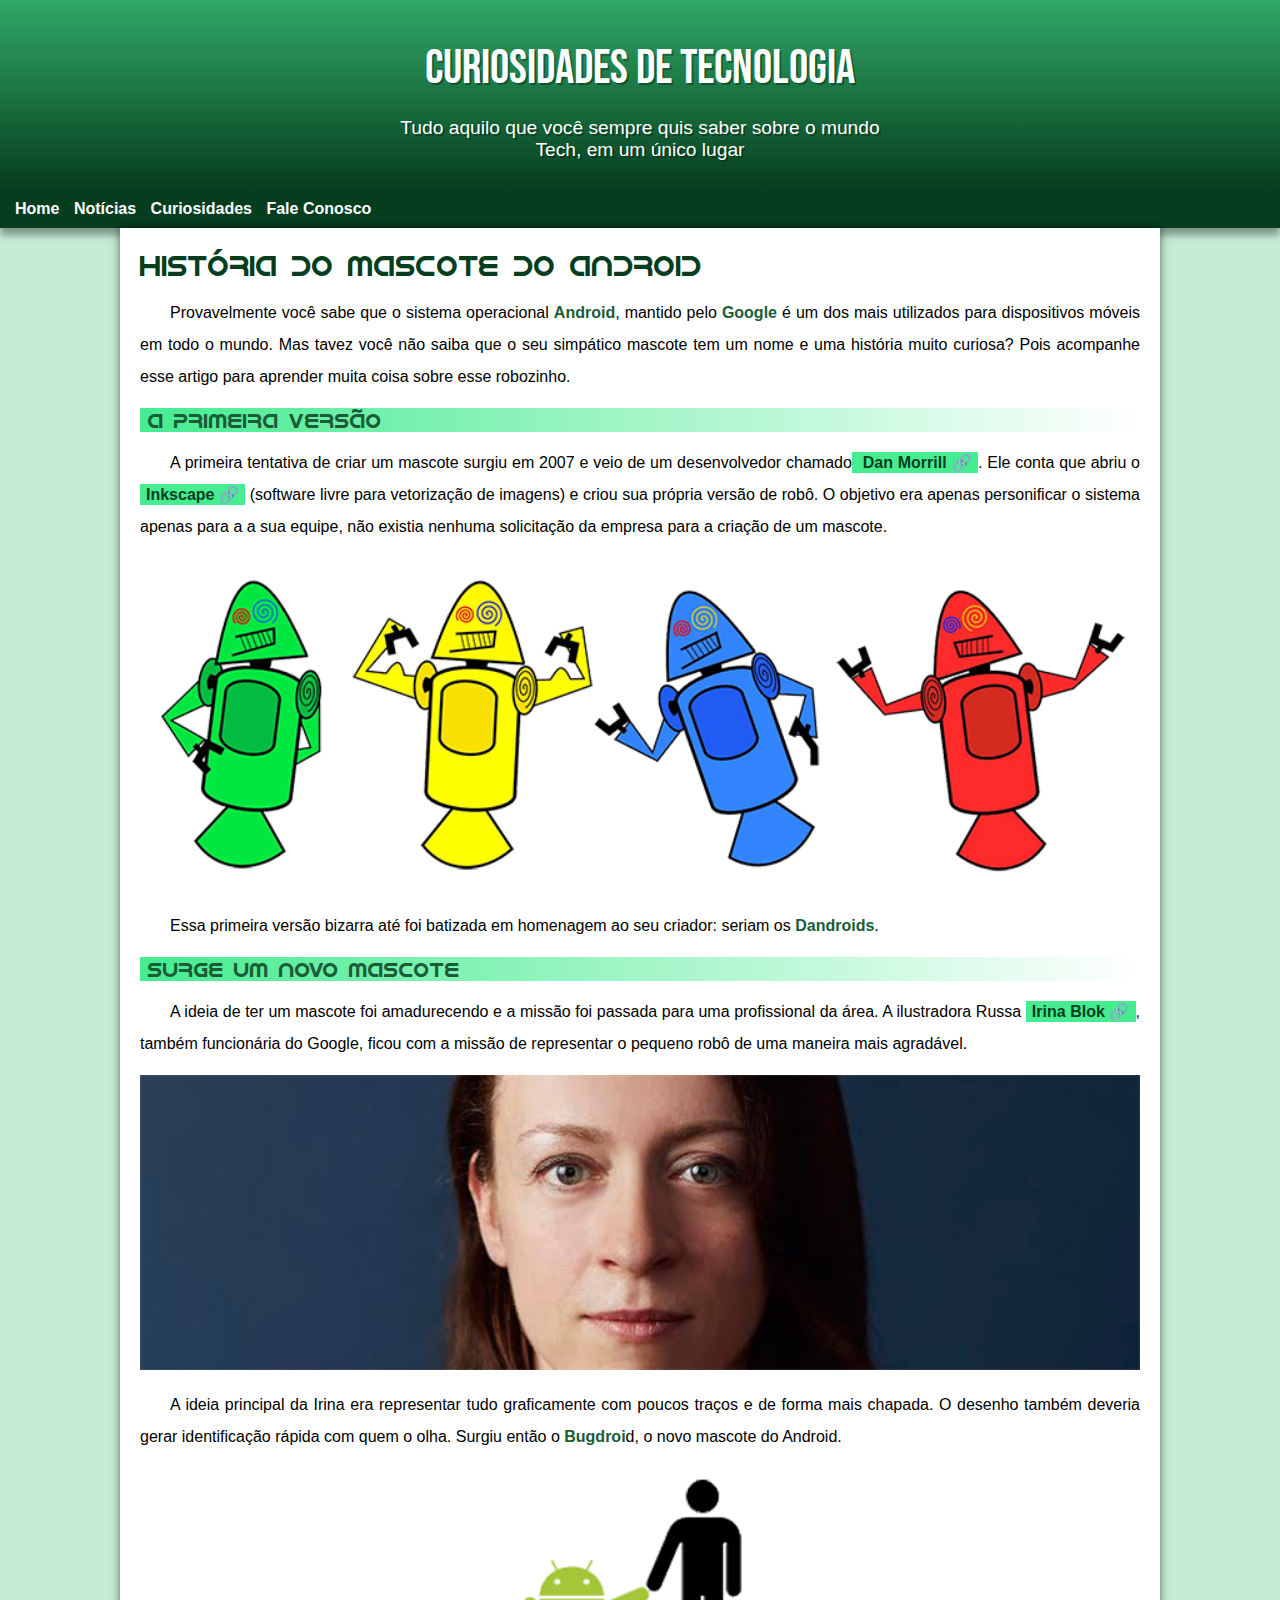
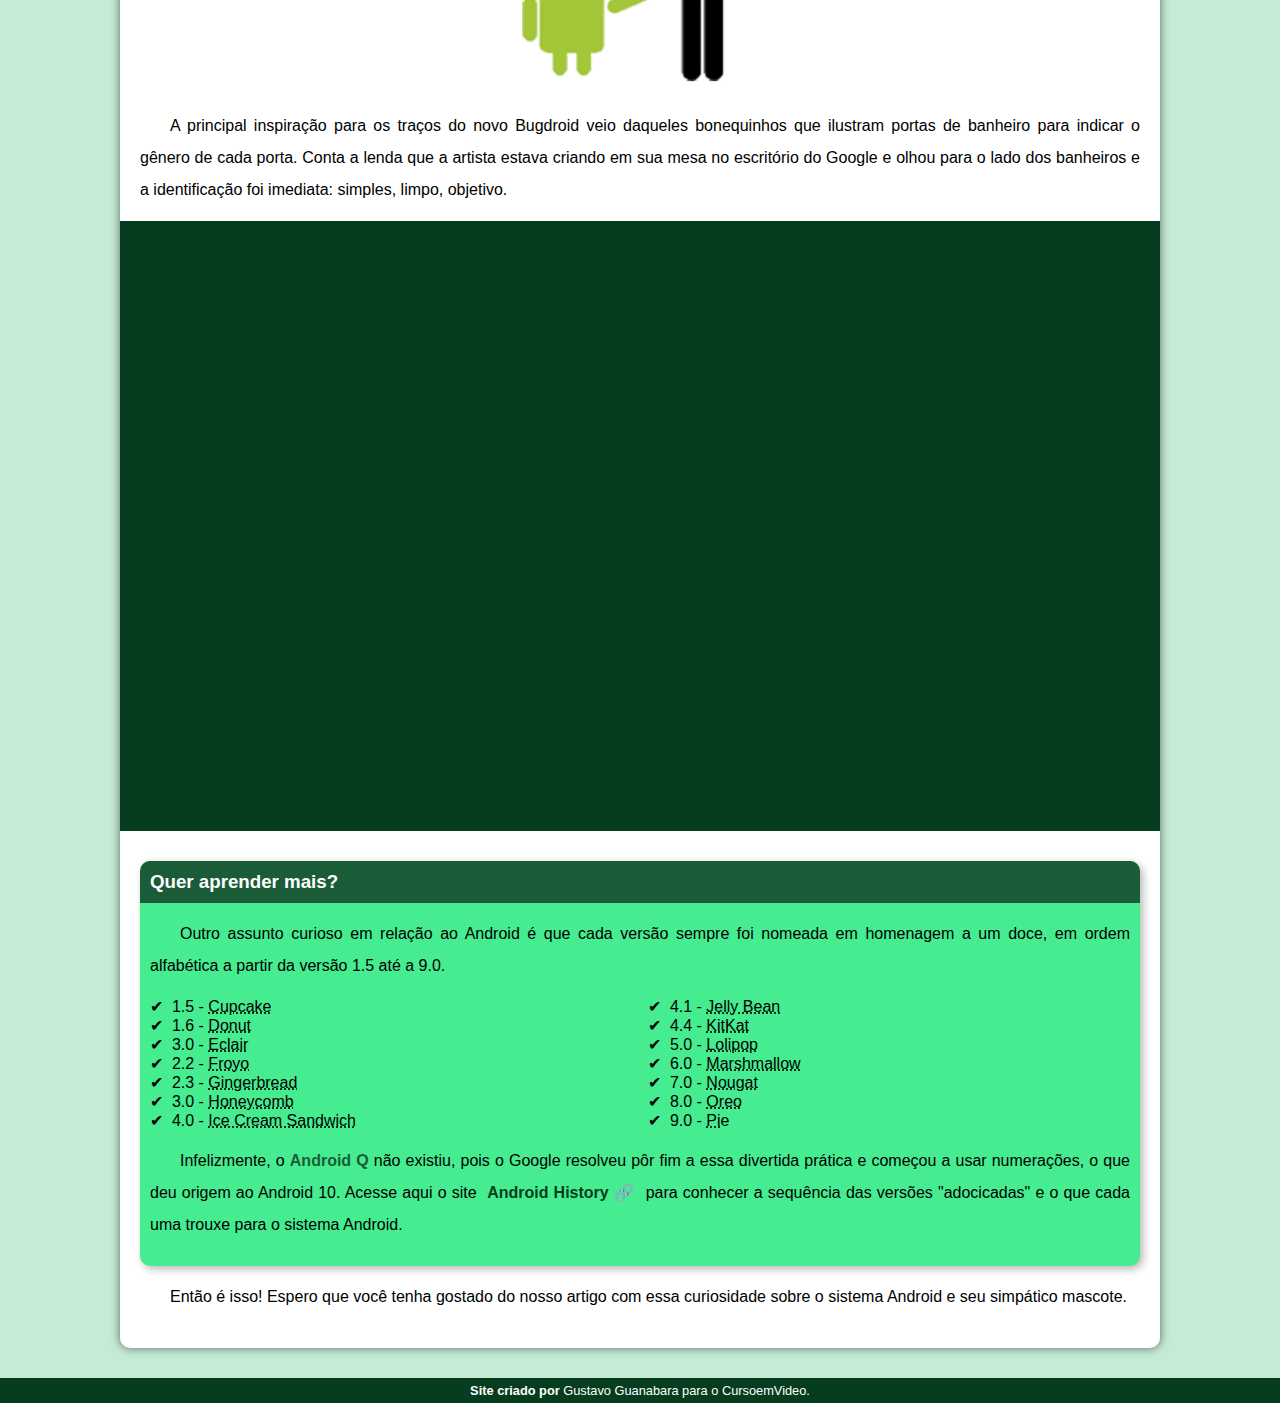
==== index.html @ 195d97dc "novo" ====
<!DOCTYPE html>
<html lang="pt-br">
<head>
    <meta charset="UTF-8">
    <meta http-equiv="X-UA-Compatible" content="IE=edge">
    <meta name="viewport" content="width=device-width, initial-scale=1.0">
    <title>Como surgiu o mascode do Android</title>
    <link rel="shortcut icon" href="imagens/favicon.ico" type="image/x-icon">
    <link rel="stylesheet" href="estilo/style.css">
</head>
<body>
    <header>
        <h1>Curiosidades de Tecnologia</h1>
        <p>Tudo aquilo que você sempre quis saber sobre o mundo Tech, em um único lugar</p>
    </header>
    <nav>
        <a href="#">Home</a>
        <a href="#">Notícias</a>
        <a href="#">Curiosidades</a>
        <a href="#">Fale Conosco</a>
    </nav>
    <main>
        <article>
            <h1>História do Mascote do Android</h1>

        <p>Provavelmente você sabe que o sistema operacional <strong>Android</strong>, mantido pelo <strong>Google</strong> é um dos mais utilizados para dispositivos móveis em todo o mundo. Mas tavez você não saiba que o seu simpático mascote tem um nome e uma história muito curiosa? Pois acompanhe esse artigo para aprender muita coisa sobre esse robozinho.</p>

        <h2>A primeira versão</h2>

        <p>A primeira tentativa de criar um mascote surgiu em 2007 e veio de um desenvolvedor chamado<a href="https://androidcommunity.com/dan-morrill-shows-us-the-android-mascot-that-almost-was-20130103/" target="_blank"class="externo"> Dan Morrill</a>. Ele conta que abriu o <a href="https://inkscape.org/pt-br/" target="_blank"class="externo">Inkscape</a> (software livre para vetorização de imagens) e criou sua própria versão de robô. O objetivo era apenas personificar o sistema apenas para a a sua equipe, não existia nenhuma solicitação da empresa para a criação de um mascote.</p>

        <picture>
            <source media="(max-width:600px )" srcset="imagens/dan-droids-pq.png">
            <img src="imagens/dan-droids.png" alt="Primeiro mascote do Android">
        </picture>

        <p>Essa primeira versão bizarra até foi batizada em homenagem ao seu criador: seriam os<strong> Dandroids</strong>.</p>

        <h2>Surge um novo mascote</h2>

        <p>A ideia de ter um mascote foi amadurecendo e a missão foi passada para uma profissional da área. A ilustradora Russa <a href="https://www.irinablok.com/android" target="_blank"class="externo">Irina Blok</a>, também funcionária do Google, ficou com a missão de representar o pequeno robô de uma maneira mais agradável.</p>
        <picture>
            <source media="(max-width: 600px)" srcset="imagens/irina-blok-pq.jpg">
            <img src="imagens/irina-blok.jpg" alt="Irina Blok, criadora do bugdroid">
       </picture>

        <p>A ideia principal da Irina era representar tudo graficamente com poucos traços e de forma mais chapada. O desenho também deveria gerar identificação rápida com quem o olha. Surgiu então o <strong>Bugdroi</strong>d, o novo mascote do Android.</p>

        <img src="imagens/bugdroid.png" class="pequena" alt="">

        <p>A principal inspiração para os traços do novo Bugdroid veio daqueles bonequinhos que ilustram portas de banheiro para indicar o gênero de cada porta. Conta a lenda que a artista estava criando em sua mesa no escritório do Google e olhou para o lado dos banheiros e a identificação foi imediata: simples, limpo, objetivo.</p>

        <div class="video">
            <iframe width="560" height="315" src="https://www.youtube.com/embed/l2UDgpLz20M" title="YouTube video player" frameborder="0" allow="accelerometer; autoplay; clipboard-write; encrypted-media; gyroscope; picture-in-picture" allowfullscreen></iframe>
        </div>
        
        <aside>
            <h3>
                Quer aprender mais?
          </h3>

            <p>Outro assunto curioso em relação ao Android é que cada versão sempre foi nomeada em homenagem a um doce, em ordem alfabética a partir da versão 1.5 até a 9.0.</p>
            
            <ul>
                <li>1.5 - <abbr title="Bolo de copo">Cupcake</abbr></li>
                <li>1.6 - <abbr title="Rosquinha">Donut</abbr></li>
                <li>3.0 - <abbr title="bomba">Eclair</abbr></li>
                <li>2.2 - <abbr title="Iogurte congelado">Froyo</abbr></li>
                <li>2.3 - <abbr title="Biscoito de Gengibre">Gingerbread</abbr></li>
                <li>3.0 - <abbr title="Favo de Mel">Honeycomb</abbr></li>
                <li>4.0 - <abbr title="Sanduiche de Sorvete">Ice Cream Sandwich</abbr></li>
                <li>4.1 - <abbr title="Jujuba">Jelly Bean</abbr></li>
                <li>4.4 - <abbr title="Kitkat">KitKat</abbr></li>
                <li>5.0 - <abbr title="Pirulito">Lolipop</abbr></li>
                <li>6.0 - <abbr title="Marshmallow">Marshmallow</abbr></li>
                <li>7.0 - <abbr title="Torrone">Nougat</abbr></li>
                <li>8.0 - <abbr title="Oreo">Oreo</abbr></li>
                <li>9.0 - <abbr title="Torta">Pi</abbr>e</li>
            </ul>

            <p>
                Infelizmente, o <strong>Android Q</strong> não existiu, pois o Google resolveu pôr fim a essa divertida prática e começou a usar numerações, o que deu origem ao Android 10.
                Acesse aqui o site<a href="https://www.android.com/intl/pt-BR_br/history/" target="_blank"class="externo"> Android History</a> para conhecer a sequência das versões "adocicadas" e o que cada uma trouxe para o sistema Android.
            </p>
        </aside>
        
        <p>Então é isso! Espero que você tenha gostado do nosso artigo com essa curiosidade sobre o sistema Android e seu simpático mascote.</p>
        </article>
    </main>
    <footer>
        <p><a href="https://github.com/gustavoguanabara/html-css/tree/master/aulas-pdf" target="_blank">Site criado por</a> Gustavo Guanabara para o CursoemVideo.</p>   
    </footer>
</body>
</html>
---- estilo/style.css ----
@charset "UTF-8";

@import url('https://fonts.googleapis.com/css2?family=Bebas+Neue&display=swap');

@font-face{
    font-family: 'Android';
    src: url('../fontes/idroid.otf') format('opentype');
    font-weight: normal;
}


:root{
    --cor0:#c5ebd6;
    --cor1:#45ec90;
    --cor2:#3ddc84;
    --cor3:#2fa866;
    --cor4:#1a5c37;
    --cor5:#063d1e;

    --fonte-padrao: Arial, Verdana, Helvetica, sans-serif;
    --fonte-destaque: 'Bebas Neue', cursive; 
    --fonte-android:'Android', cursive; 
}

*{
    margin: 0px;
    padding: 0px;
}

body{
    background-color: var(--cor0);
    font-family: var(--fonte-padrao);
}

a.externo::after{
    content: '\00A0\1F517';
}

header{
    background-image: linear-gradient(to bottom, var(--cor3), var(--cor5));
    background-color: var(--cor4);
    min-height: 150px;
    text-align: center;
    padding-top: 40px;
}

header > p{
    font-family: var(--fonte-padrao);
    color: white;
    font-size: 1.2em;
    max-width: 500px;
    padding-right: 10px;
    padding-left: 10px;
    margin: auto;
    margin-bottom: 20px;
    text-shadow:  2px 2px 0px rgba(0, 0, 0, 0.315)
}

header > h1 {
    color:white;
    font-family: var(--fonte-destaque);
    font-size: 3em;
    font-weight: normal;
    margin-bottom: 20px;
    text-shadow:  2px 2px 0px rgba(0, 0, 0, 0.315)
}

nav{
    background-color: var(--cor5);
    padding: 10px;
    box-shadow: 0px 7px 7px rgba(0, 0, 0, 0.363);
}

nav > a {
    color: white;
    padding: 5px;
    text-decoration: none;
    font-weight: bold;
    transition-duration: .5s;
}

nav > a:hover{
    background-color:var(--cor2);
    color: var(--cor5);
}

main{
    background-color: white;
    margin: auto;
    margin-bottom: 30px;
    min-width: 300px;
    max-width: 1000px;
    padding: 20px;
    box-shadow: 0px 0px 10px rgba(0, 0, 0, 0.555) ;
    border-bottom-left-radius: 10px;
    border-bottom-right-radius: 10px;
}

main h1{
    color:var(--cor5);
    font-family: var(--fonte-android);
    font-weight: normal;
    font-size: 1.8em;
}

main h2{
    font-family: var(--fonte-android);
    color: var(--cor4);
    font-size: 1.3em;
    font-weight: normal;
    background-image: linear-gradient(to right, var(--cor1),transparent);
    text-indent: 8px;
}

main p{
    margin: 15px 0px ;
    text-align: justify;
    text-indent: 30px;
    font-size: 1em;
    line-height: 2em;
}

main strong{
    color: var(--cor4);
    font-weight: bold;
}

main a{
    text-decoration: none;
    font-weight: bold;
    color: var(--cor5);
    background-color: var(--cor1);
    padding: 2px 6px;
}

main a:hover{
    text-decoration: underline;
    color: var(--cor3);
}

main img{
    width: 100%;
}
main img.pequena{
    max-width: 350px;
    display: block;
    margin: auto;
}

div.video{
    background-color: var(--cor5);
    margin-bottom: 30px;
    margin: 0px -20px 30px -20px;
    padding: 20px;
    padding-bottom: 59%;
    position: relative;
}

div.video > iframe{
    position: absolute;
    top: 5%;
    left: 5%;
    width:90% ;
    height:90% ;
}

aside{
    background-color: var(--cor1);
    padding: 10px;
    border-radius: 10px;
    box-shadow:  3px 3px 8px rgba(0, 0, 0, 0.288);
}

aside > h3{
    background-color: var(--cor4);
    color: white;
    padding: 10px;
    margin: -10px -10px 0px -10px;
    border-radius: 10px 10px 0px 0px;
}

aside > ul{
    list-style-type:'\2714\00A0\00A0' ;
    list-style-position: inside;
    columns: 2;
}

footer{
    background-color: var(--cor5);
    color:white;
    text-align: center;
    font-size: 0.8em;
    padding: 5px;
}

footer > p > a{
    color: white;
    font-weight: bolder;
    text-decoration: none;
}

footer a:hover{
    text-decoration: underline;
    color: var(--cor1);
}
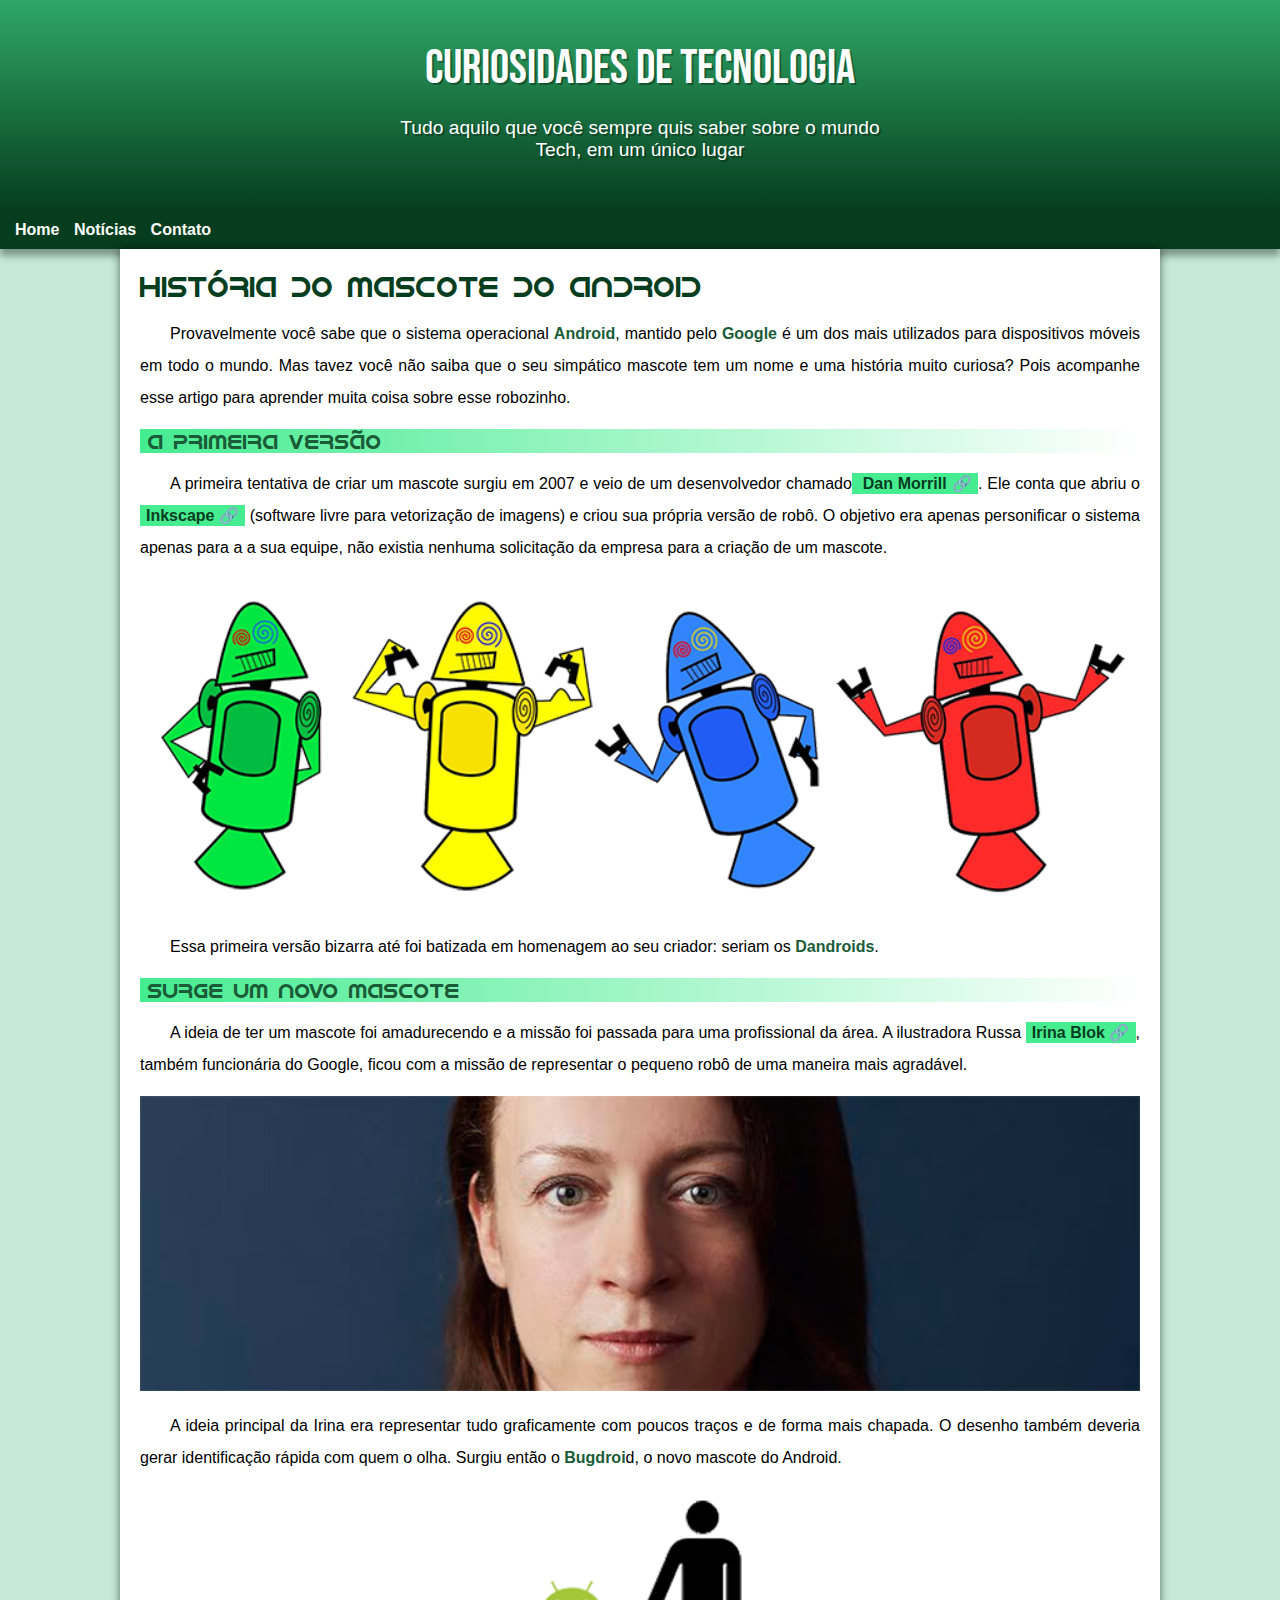
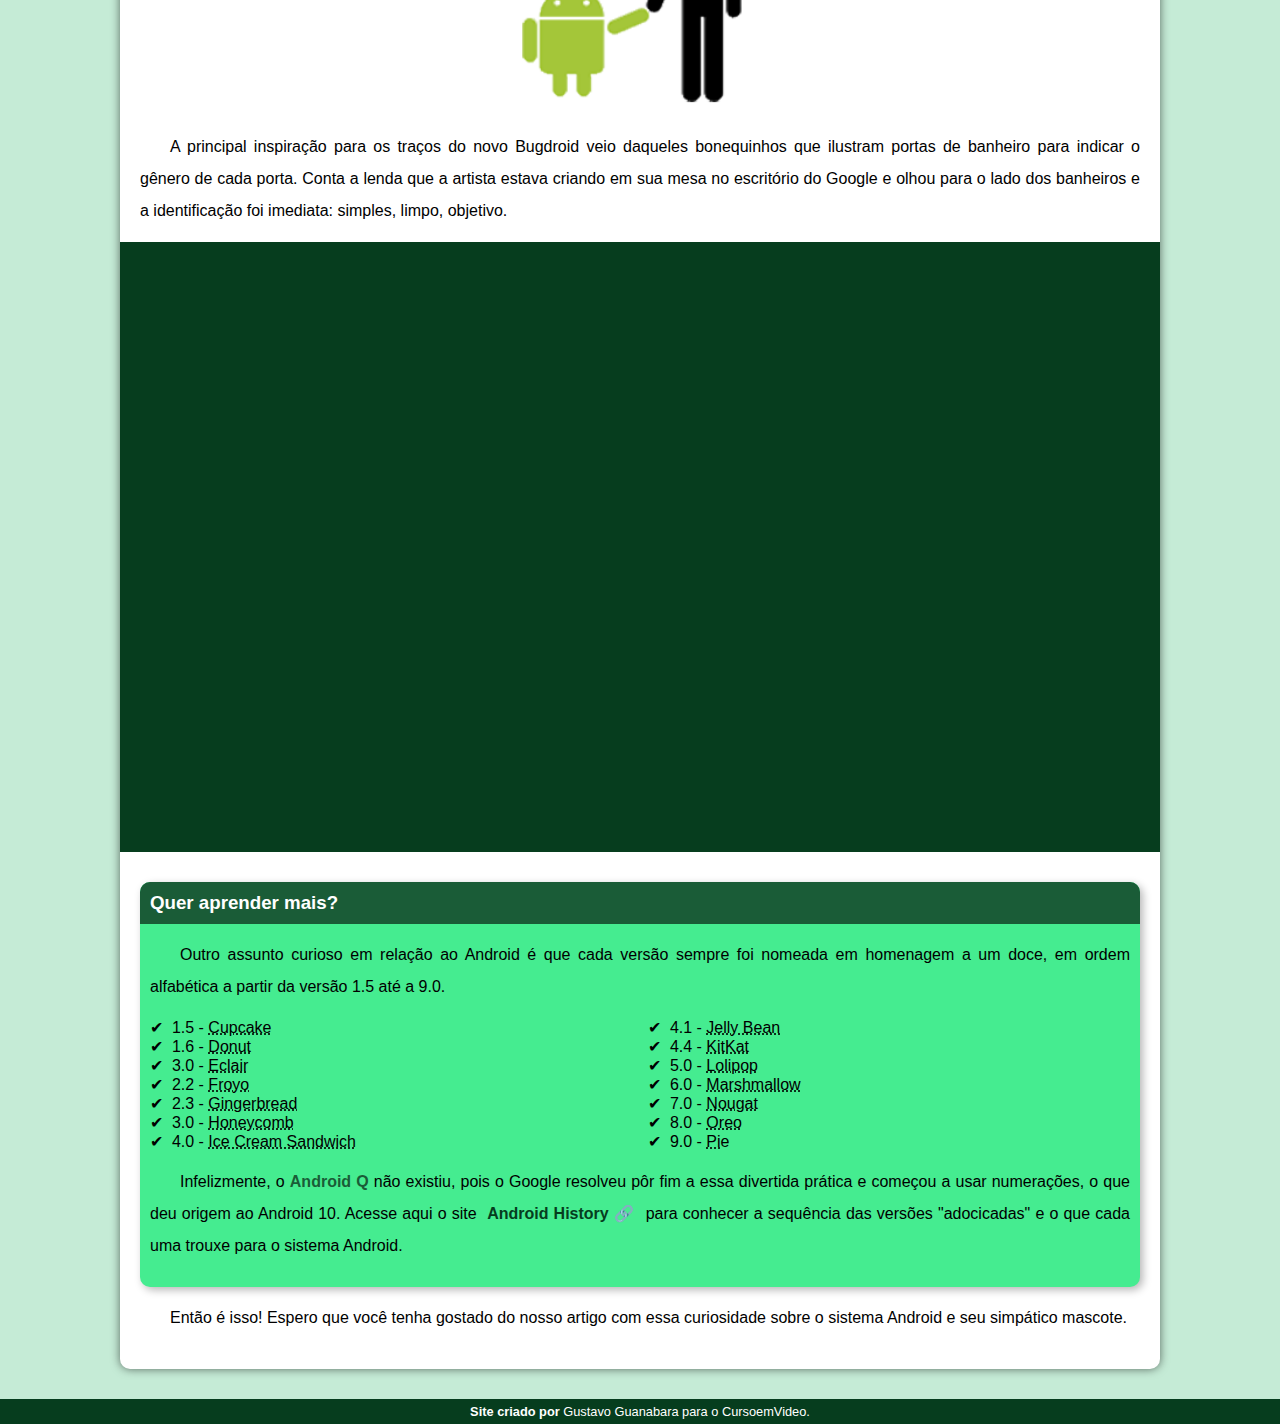
==== commit fc1b6ea7: "problema de padding corrigido" ====
--- a/index.html
+++ b/index.html
@@ -16,8 +16,7 @@
     <nav>
         <a href="#">Home</a>
         <a href="#">Notícias</a>
-        <a href="#">Curiosidades</a>
-        <a href="#">Fale Conosco</a>
+        <a href="#">Contato</a>
     </nav>
     <main>
         <article>
--- a/estilo/style.css
+++ b/estilo/style.css
@@ -52,7 +52,7 @@
     padding-right: 10px;
     padding-left: 10px;
     margin: auto;
-    margin-bottom: 20px;
+    padding-bottom: 50px;
     text-shadow:  2px 2px 0px rgba(0, 0, 0, 0.315)
 }
 
